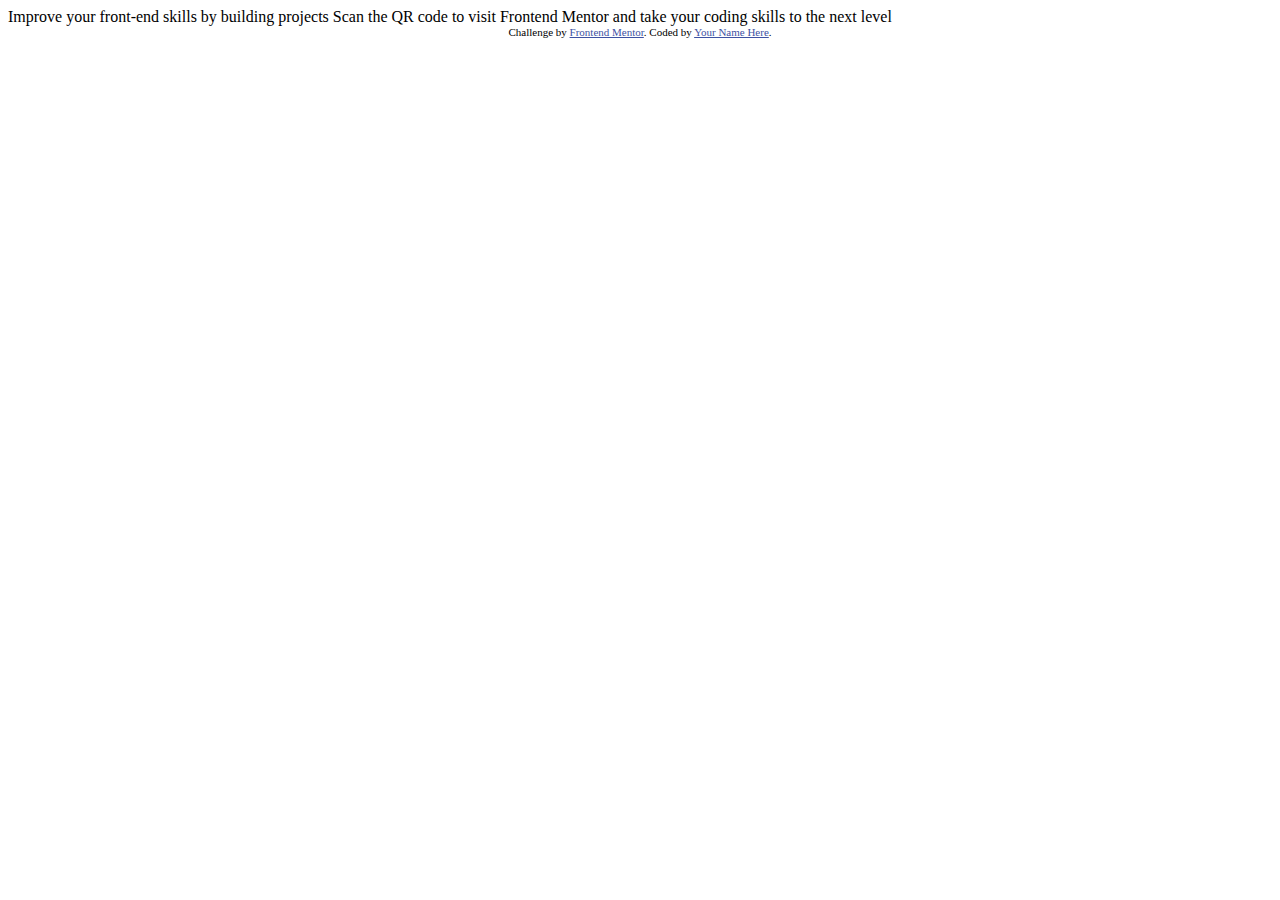
==== index.html @ 45a46663 "Add files via upload" ====
<!DOCTYPE html>
<html lang="en">
<head>
  <meta charset="UTF-8">
  <meta name="viewport" content="width=device-width, initial-scale=1.0"> <!-- displays site properly based on user's device -->

  <link rel="icon" type="image/png" sizes="32x32" href="./images/favicon-32x32.png">
  
  <title>Frontend Mentor | QR code component</title>

  <!-- Feel free to remove these styles or customise in your own stylesheet 👍 -->
  <style>
    .attribution { font-size: 11px; text-align: center; }
    .attribution a { color: hsl(228, 45%, 44%); }
  </style>
</head>
<body>

  Improve your front-end skills by building projects

  Scan the QR code to visit Frontend Mentor and take your coding skills to the next level
  
  <div class="attribution">
    Challenge by <a href="https://www.frontendmentor.io?ref=challenge" target="_blank">Frontend Mentor</a>. 
    Coded by <a href="#">Your Name Here</a>.
  </div>
</body>
</html>
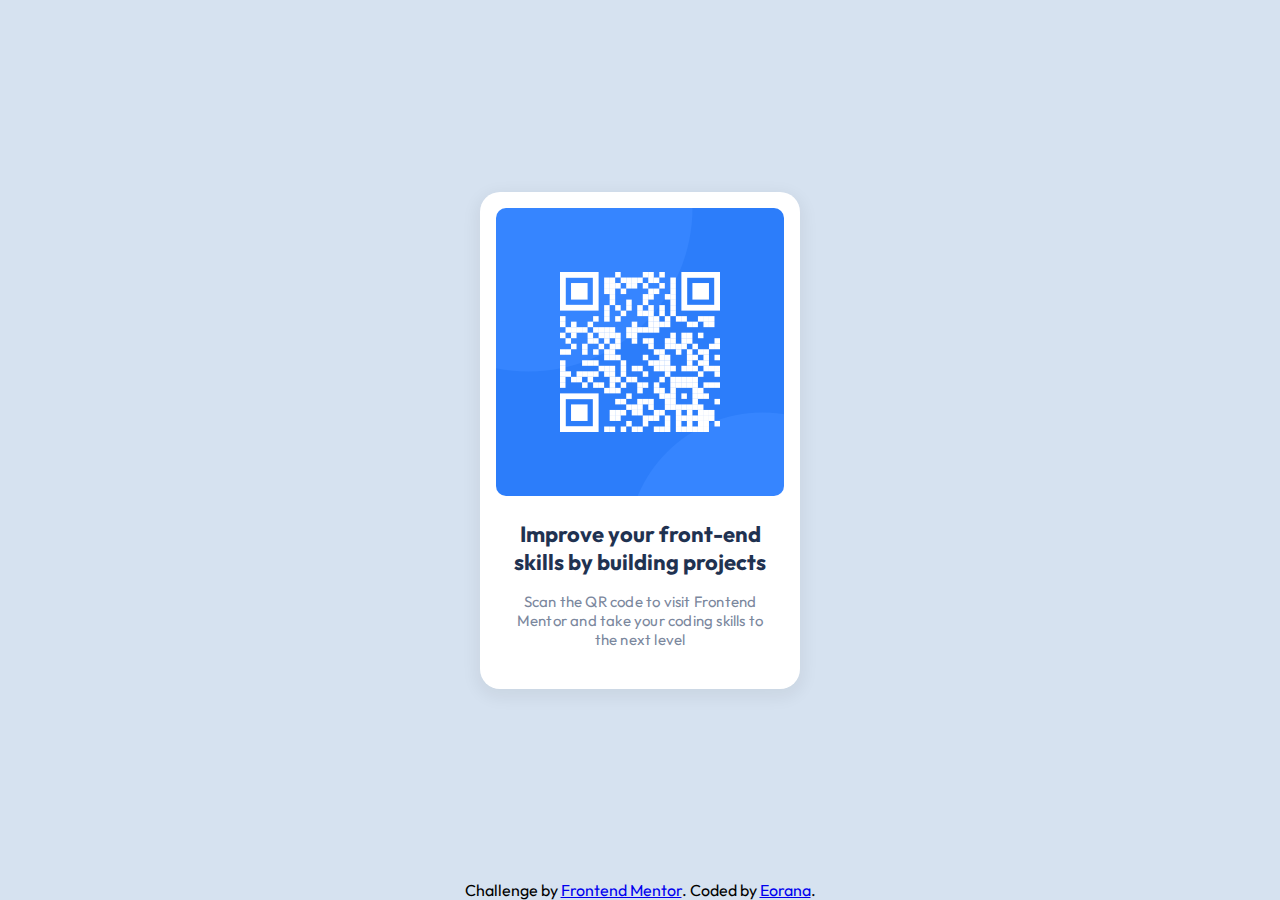
==== commit 0aa744ed: "Update index.html" ====
--- a/index.html
+++ b/index.html
@@ -5,24 +5,24 @@
   <meta name="viewport" content="width=device-width, initial-scale=1.0"> <!-- displays site properly based on user's device -->
 
   <link rel="icon" type="image/png" sizes="32x32" href="./images/favicon-32x32.png">
+  <link rel="preconnect" href="https://fonts.googleapis.com">
+  <link rel="preconnect" href="https://fonts.gstatic.com" crossorigin>
+
+  <link href="design/style.css" rel="stylesheet" />
+  <link href="https://fonts.googleapis.com/css2?family=Outfit:wght@400;700&display=swap" rel="stylesheet">
   
   <title>Frontend Mentor | QR code component</title>
 
-  <!-- Feel free to remove these styles or customise in your own stylesheet 👍 -->
-  <style>
-    .attribution { font-size: 11px; text-align: center; }
-    .attribution a { color: hsl(228, 45%, 44%); }
-  </style>
 </head>
 <body>
-
-  Improve your front-end skills by building projects
-
-  Scan the QR code to visit Frontend Mentor and take your coding skills to the next level
-  
+  <div class="container">
+      <img src="images/image-qr-code.png" alt="grcode">
+      <p class="title">Improve your front-end skills by building projects</p>
+      <p class="desc">Scan the QR code to visit Frontend Mentor and take your coding skills to the next level</p>
+  </div>
   <div class="attribution">
     Challenge by <a href="https://www.frontendmentor.io?ref=challenge" target="_blank">Frontend Mentor</a>. 
-    Coded by <a href="#">Your Name Here</a>.
+    Coded by <a href="https://github.com/Eorana">Eorana</a>.
   </div>
 </body>
-</html>+</html>
--- a/design/style.css
+++ b/design/style.css
@@ -0,0 +1,59 @@
+* {
+    margin: 0;
+}
+
+body {
+    background-color: #D6E2F0;
+    display: flex;
+    flex-direction: column;
+    align-content: center;
+    flex-wrap: wrap;
+    height: 100vh;
+    font-family: 'Outfit', sans-serif;
+}
+
+.container {
+    width: 320px;
+    min-width: 320px;
+    padding: 16px;
+    box-sizing: border-box;
+
+    margin: auto;
+    display: flex;
+    flex-direction: column;
+
+    background-color: white;
+    border-radius: 20px;
+    -webkit-box-shadow: 0px 5px 15px 10px rgb(0 0 0 / 55%);
+    box-shadow: 0px 5px 15px 5px rgb(0 0 0 / 5%);
+}
+
+img {
+    width: 100%;
+    border-radius: 10px;
+}
+
+p {
+    text-align: center;
+}
+
+.title {
+    font-size: 22px;
+    font-weight: 700;
+
+    padding: 24px 5px 0;
+    line-height: 28px;
+
+    color: #1F3251;
+}
+
+.desc {
+    font-size: 15px;
+    font-weight: 400;
+
+    padding: 16px 15px 24px;
+    letter-spacing: 0.2px;
+    line-height: 19px;
+
+    color: #7B879D;
+}
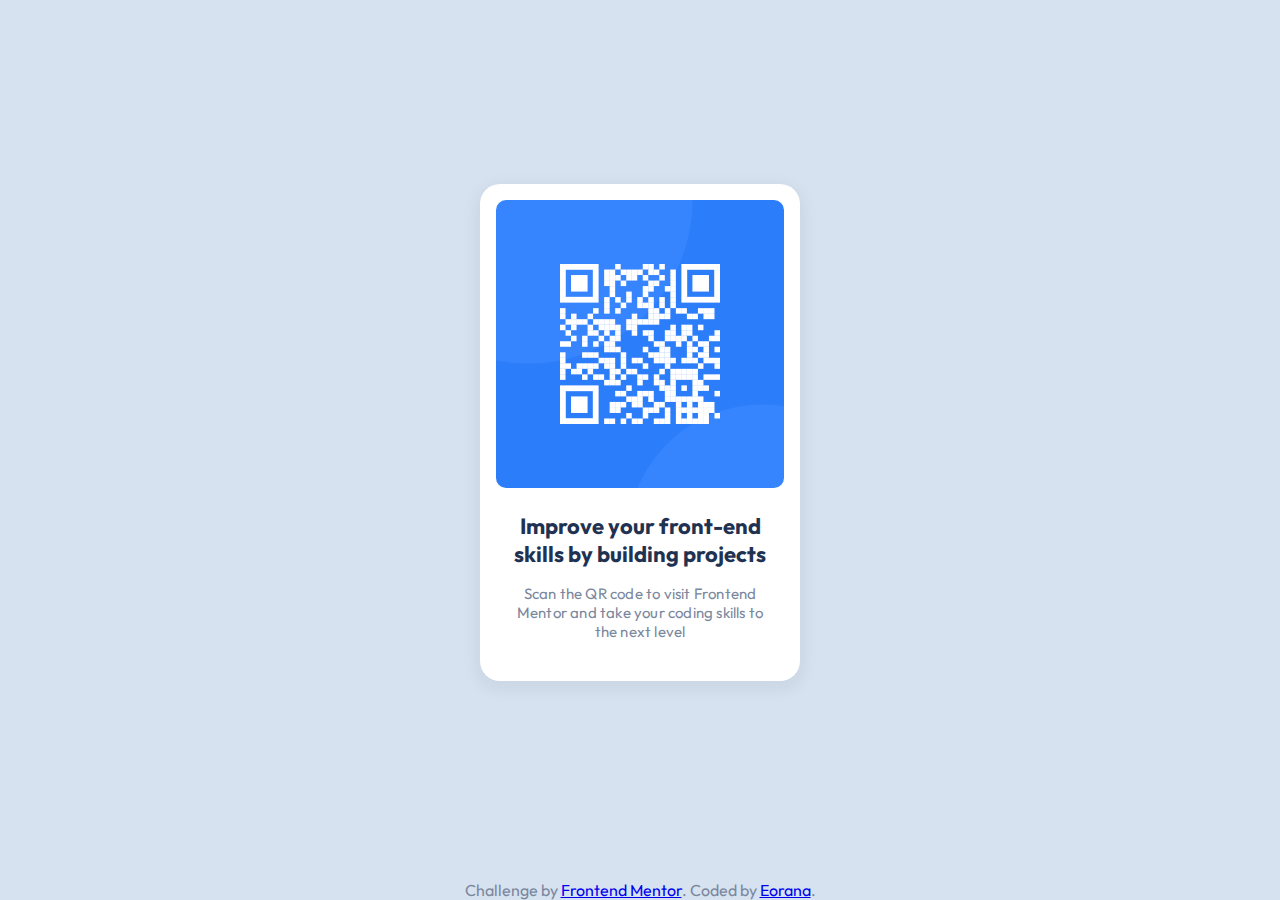
==== commit f3116f24: "Accessibility update" ====
--- a/index.html
+++ b/index.html
@@ -15,14 +15,14 @@
 
 </head>
 <body>
-  <div class="container">
-      <img src="images/image-qr-code.png" alt="grcode">
-      <p class="title">Improve your front-end skills by building projects</p>
+  <main class="container">
+      <img src="images/image-qr-code.png" alt="QR code to frontendmentor.io">
+      <h1 class="title">Improve your front-end skills by building projects</h1>
       <p class="desc">Scan the QR code to visit Frontend Mentor and take your coding skills to the next level</p>
-  </div>
-  <div class="attribution">
+  </main>
+  <footer class="attribution">
     Challenge by <a href="https://www.frontendmentor.io?ref=challenge" target="_blank">Frontend Mentor</a>. 
     Coded by <a href="https://github.com/Eorana">Eorana</a>.
-  </div>
+  </footer>
 </body>
 </html>
--- a/design/style.css
+++ b/design/style.css
@@ -3,12 +3,13 @@
 }
 
 body {
-    background-color: #D6E2F0;
+    min-height: 100vh;
+    
     display: flex;
     flex-direction: column;
-    align-content: center;
-    flex-wrap: wrap;
-    height: 100vh;
+    text-align: center;
+    
+    background-color: #D6E2F0;
     font-family: 'Outfit', sans-serif;
 }
 
@@ -57,3 +58,8 @@
 
     color: #7B879D;
 }
+
+.attribution {
+    padding-top: 15px;
+    color: #7B879D;
+}
